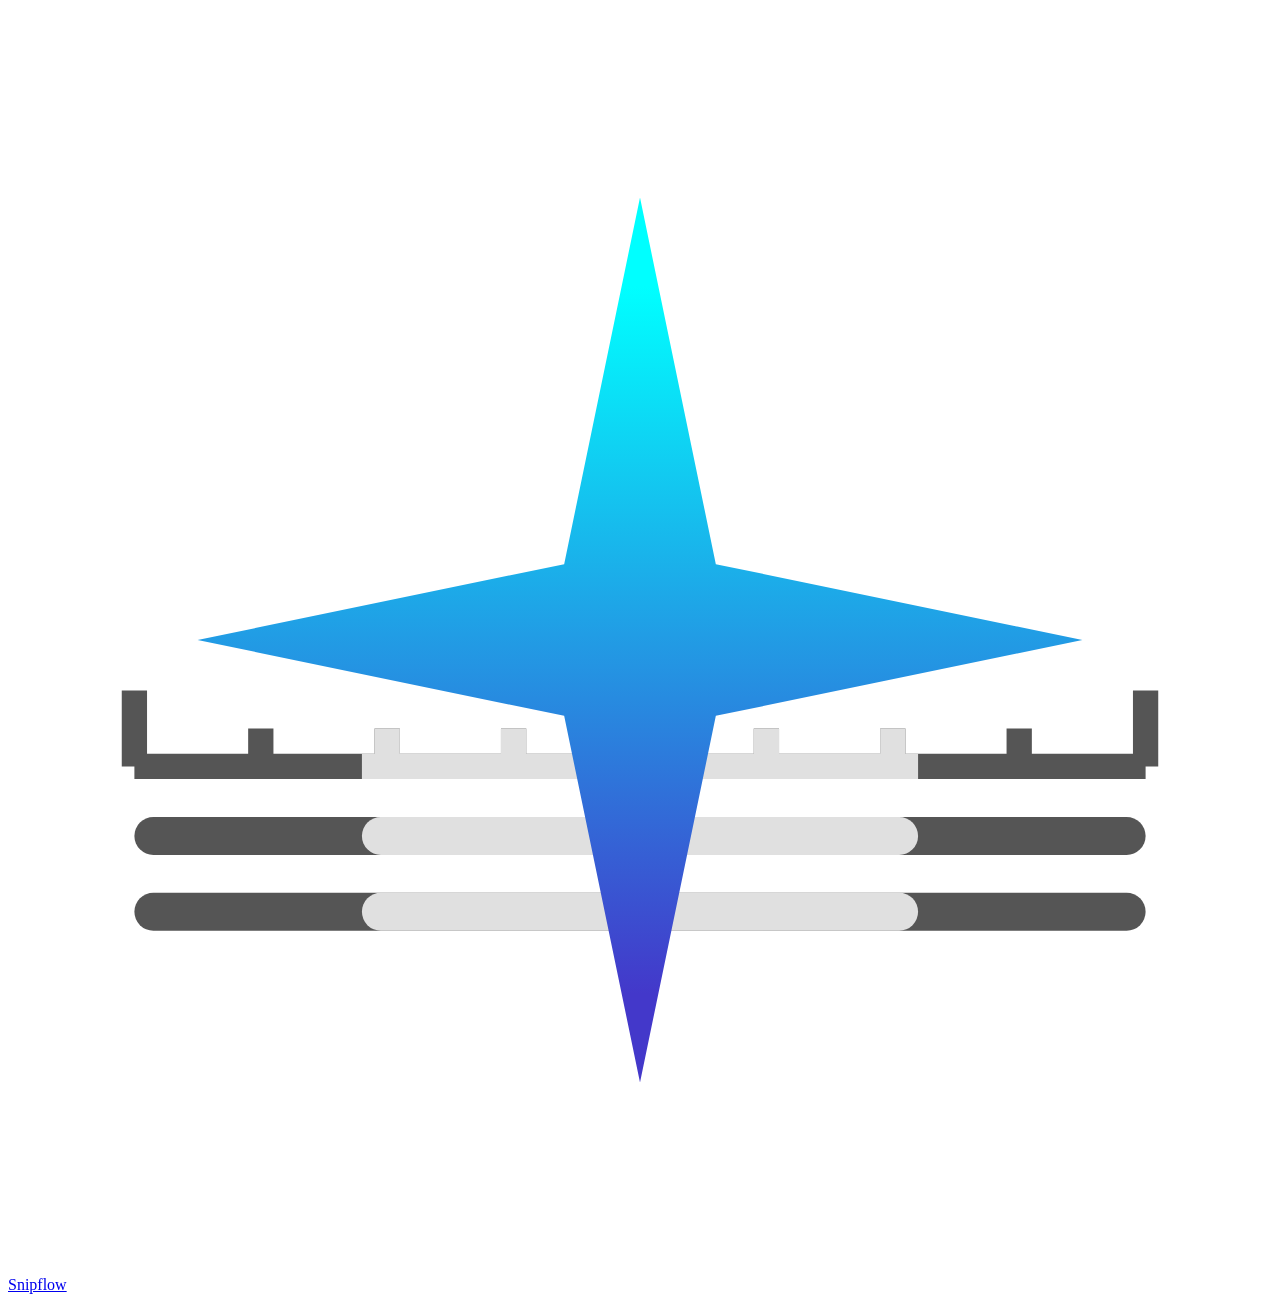
==== index.html @ 34fd1cf5 "Add index landing page, implement drag-and-drop and tab-switching logic" ====
<!DOCTYPE html>
<html lang="en">
<head>
    <meta charset="UTF-8">
    <meta name="viewport" content="width=device-width, initial-scale=1.0">
    <title>SnipFlow - Automated Video Highlights</title>
    <link href="https://fonts.googleapis.com/css2?family=Plus+Jakarta+Sans:wght@400;500;600;700;800&display=swap" rel="stylesheet">
    <link rel="stylesheet" href="style.css">
</head>
<body>
    <div class="grid-bg"></div>
    
    <nav>
        <a href="index.html" class="logo">
            <svg viewBox="0 0 100 100" fill="none" xmlns="http://www.w3.org/2000/svg">
                <defs>
                    <linearGradient id="snipflow-grad" x1="50%" y1="10%" x2="50%" y2="90%">
                        <stop offset="0%" stop-color="#00FFFF" />
                        <stop offset="100%" stop-color="#4338CA" />
                    </linearGradient>
                </defs>
                
                <path d="M10 60h80 M10 60v-6 M20 60v-3 M30 60v-3 M40 60v-3 M50 60v-6 M60 60v-3 M70 60v-3 M80 60v-3 M90 60v-6" stroke="#555" stroke-width="2"/>
                <rect x="10" y="64" width="80" height="3" rx="1.5" fill="#555"/>
                <rect x="10" y="70" width="80" height="3" rx="1.5" fill="#555"/>
                
                <path d="M28 60h44 M30 60v-3 M40 60v-3 M50 60v-6 M60 60v-3 M70 60v-3" stroke="#e0e0e0" stroke-width="2"/>
                <rect x="28" y="64" width="44" height="3" rx="1.5" fill="#e0e0e0"/>
                <rect x="28" y="70" width="44" height="3" rx="1.5" fill="#e0e0e0"/>

                <polygon points="50,15 56,44 85,50 56,56 50,85 44,56 15,50 44,44" fill="url(#snipflow-grad)"/>
            </svg>
            Snipflow
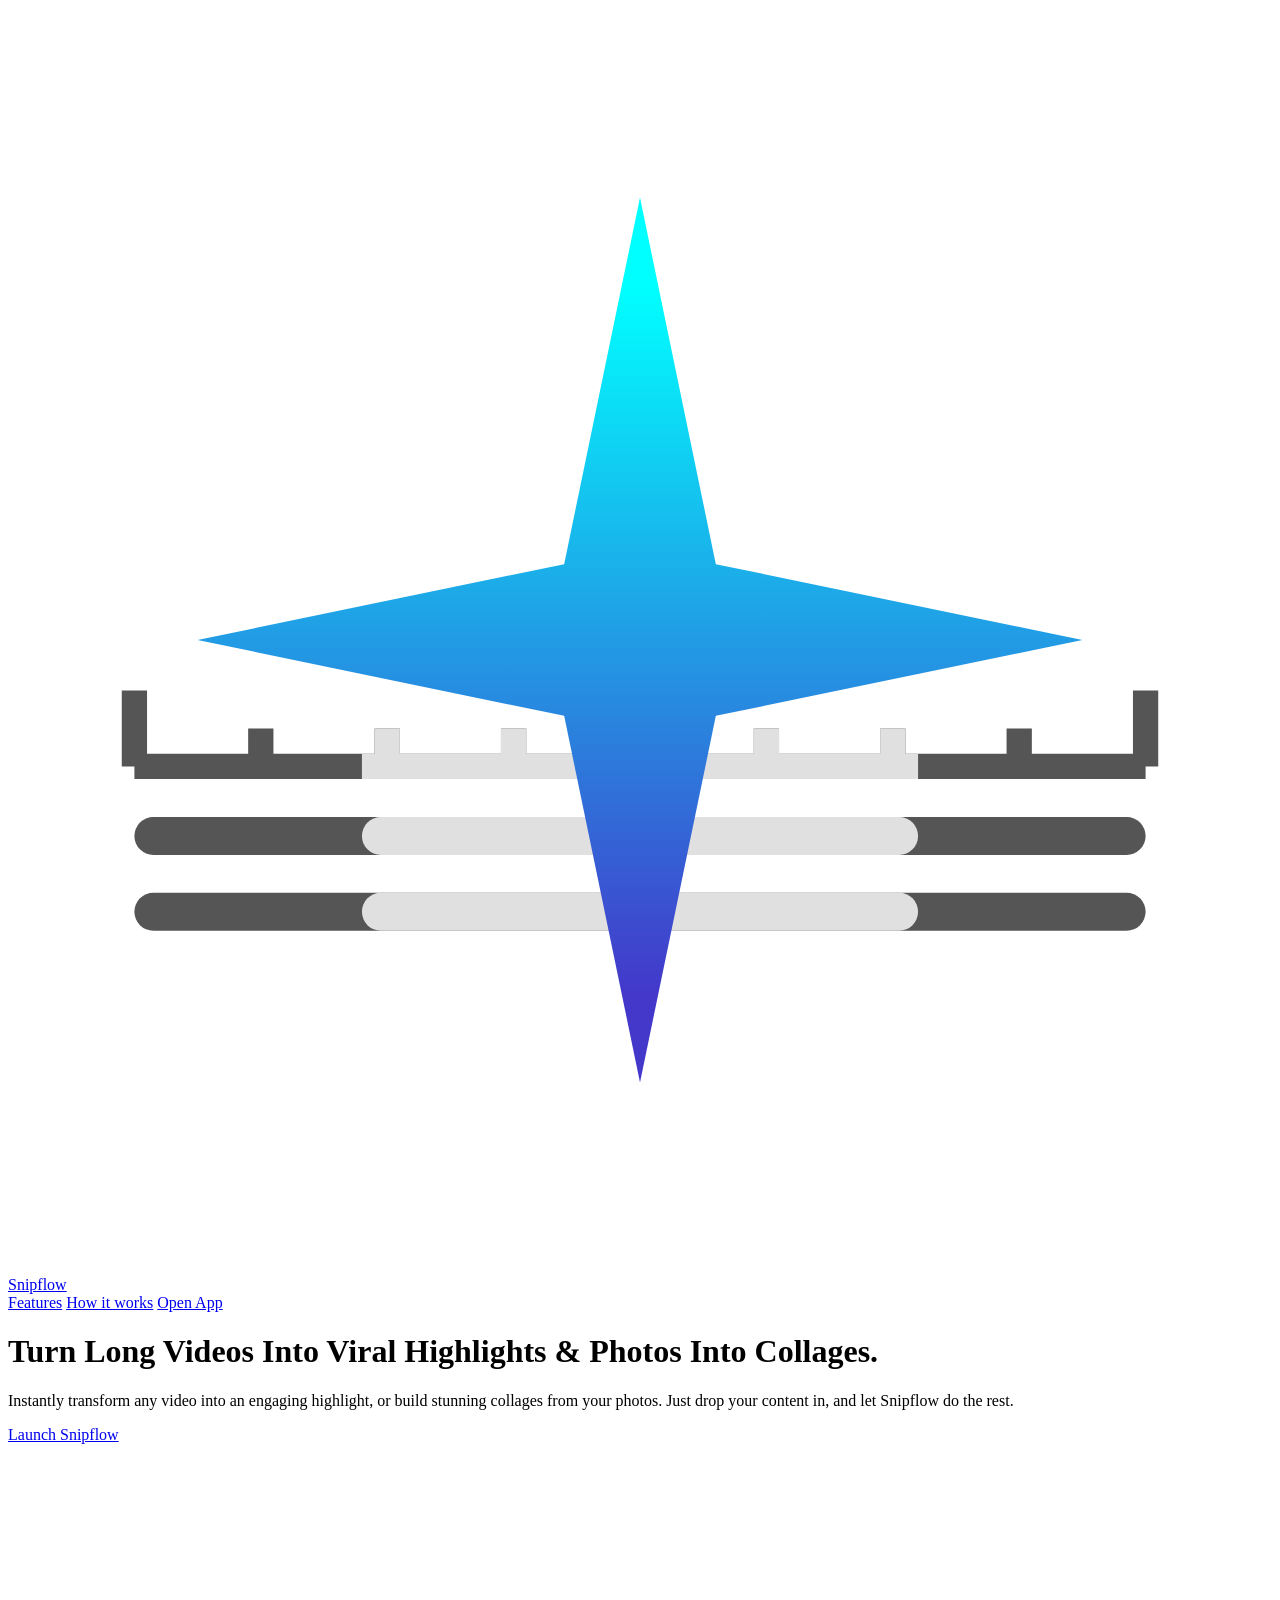
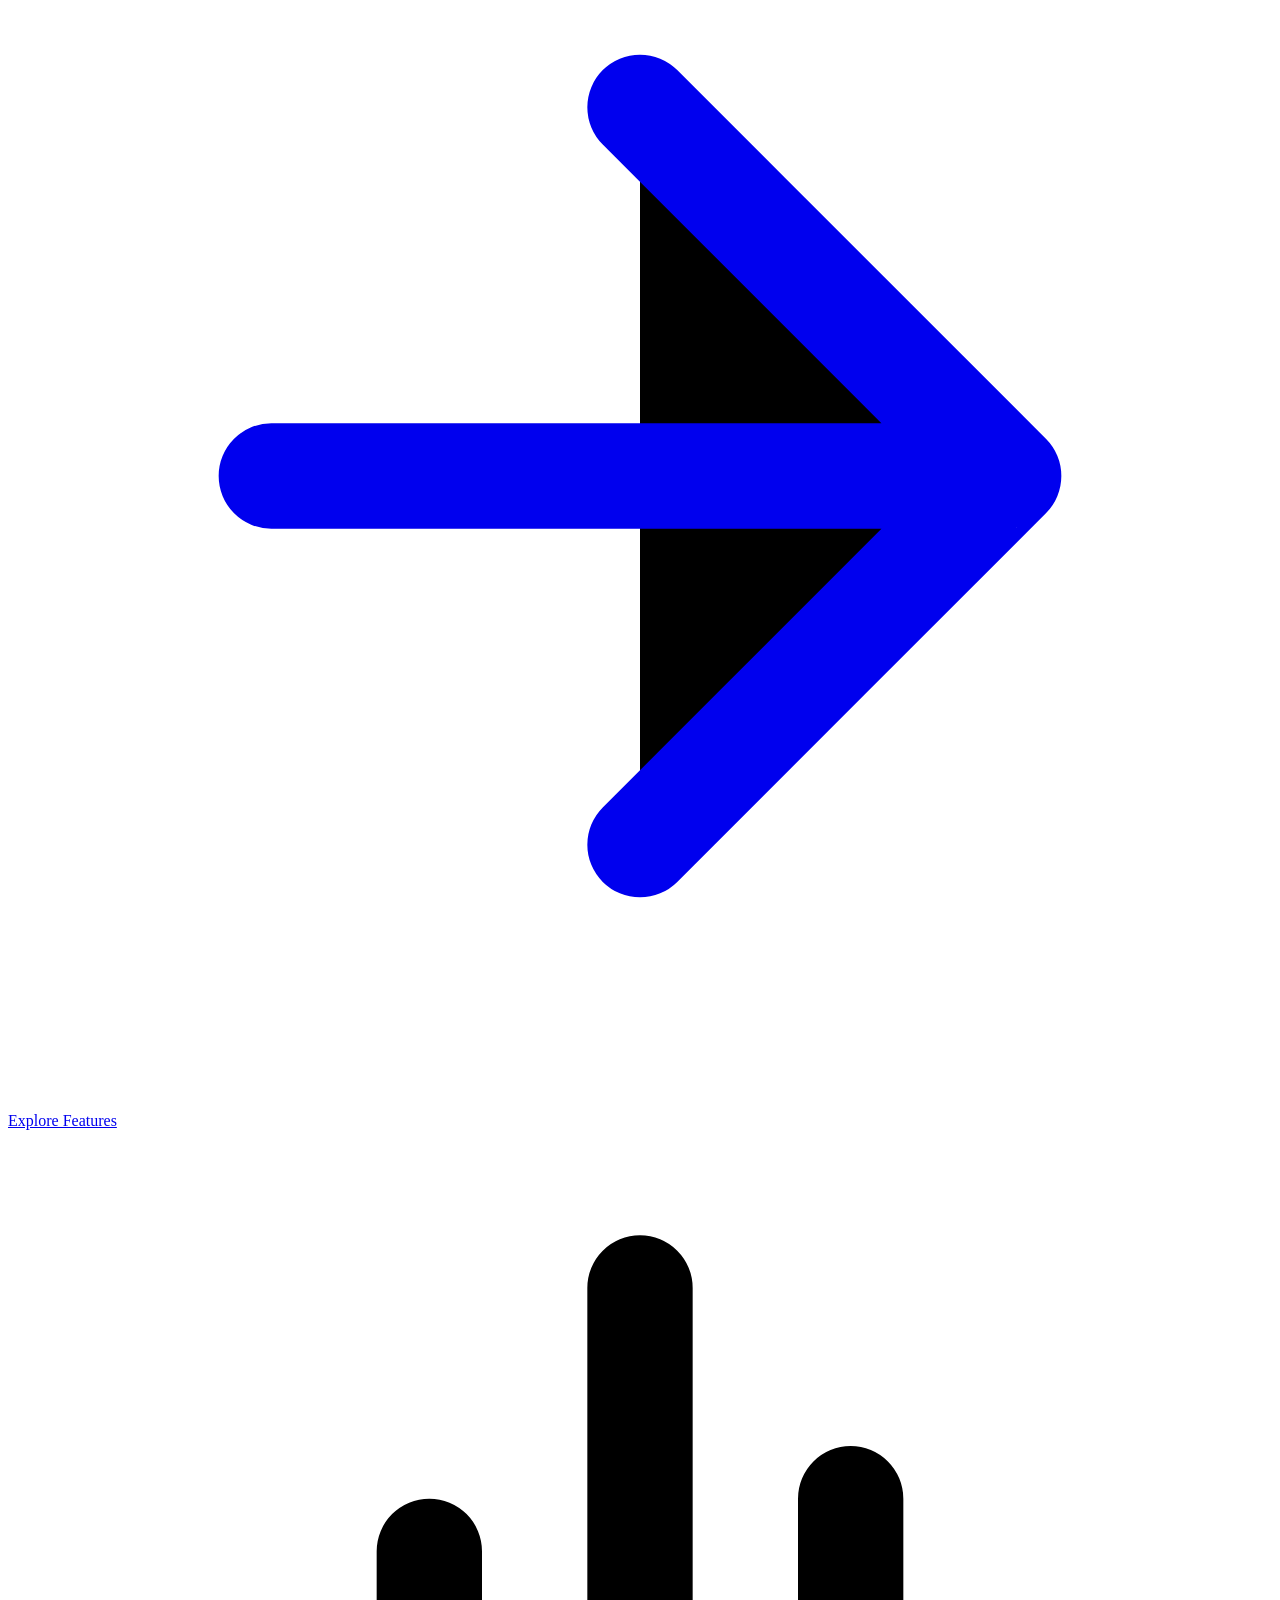
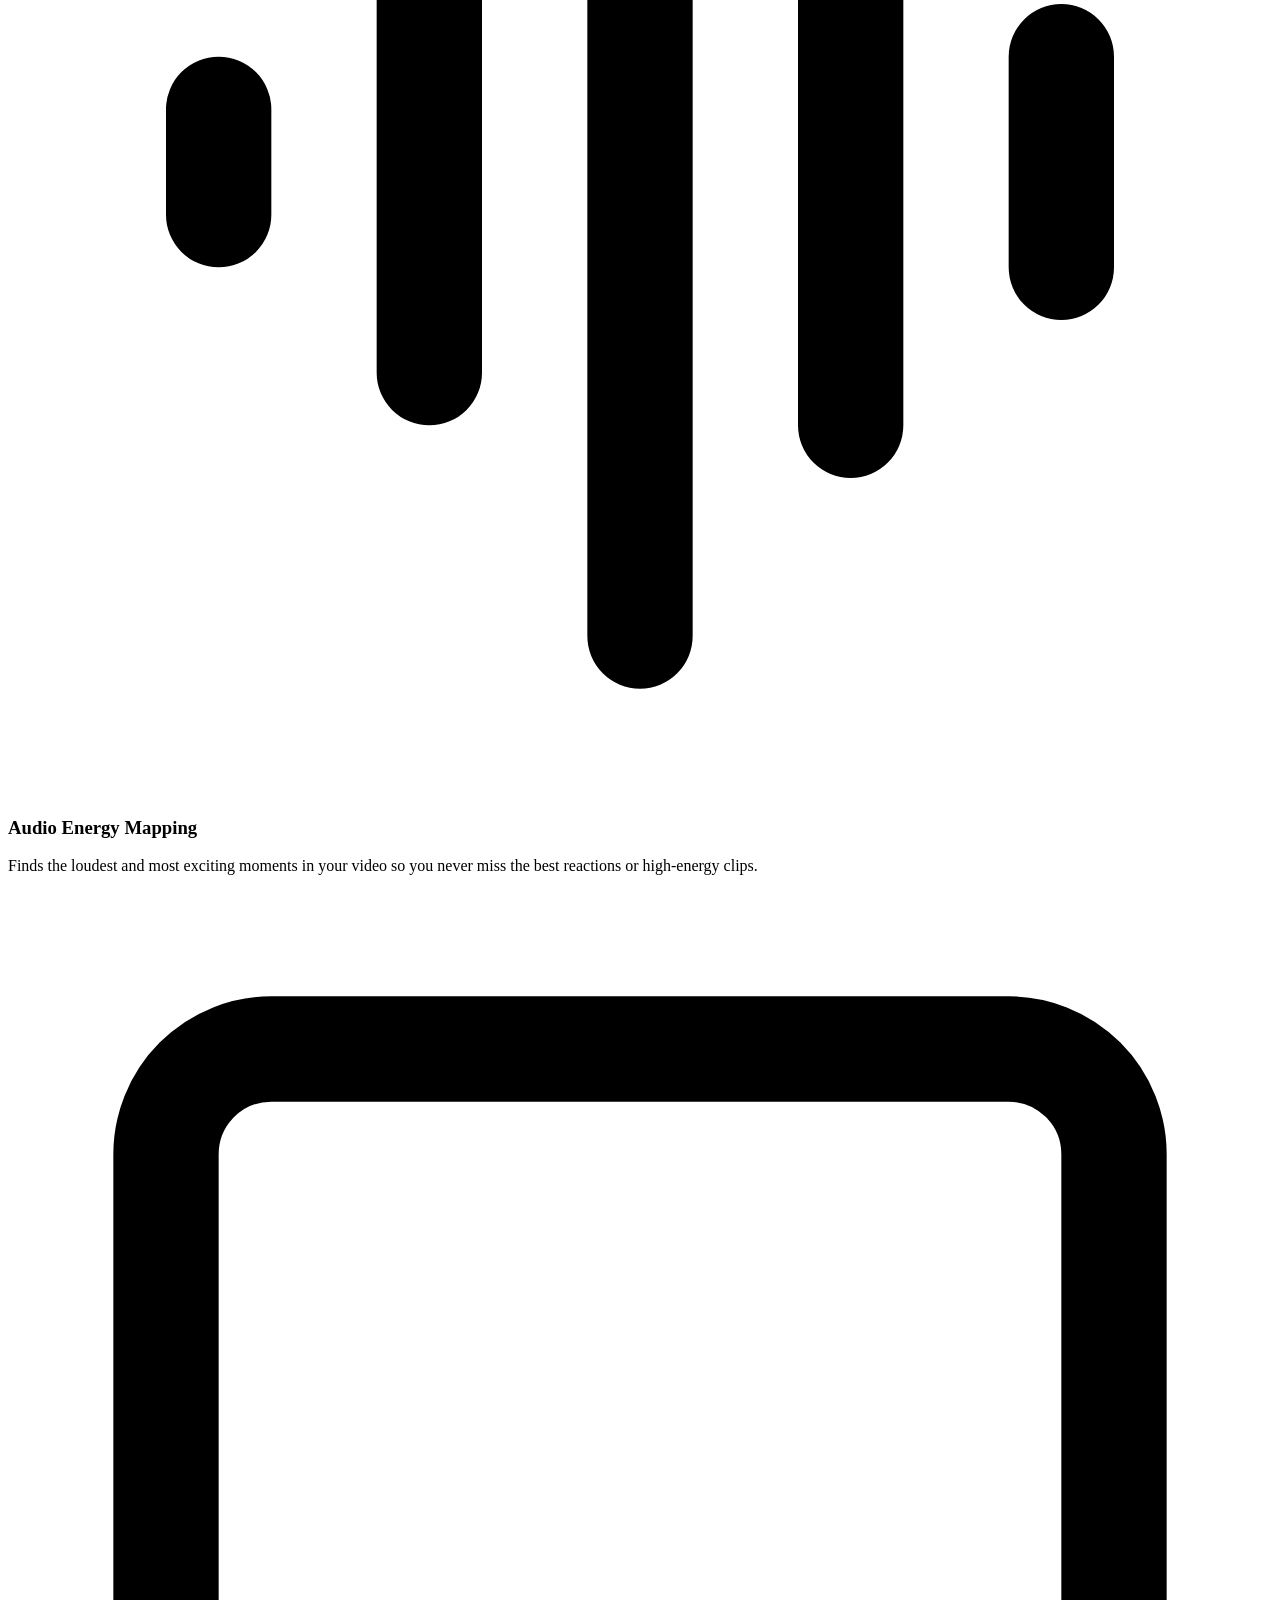
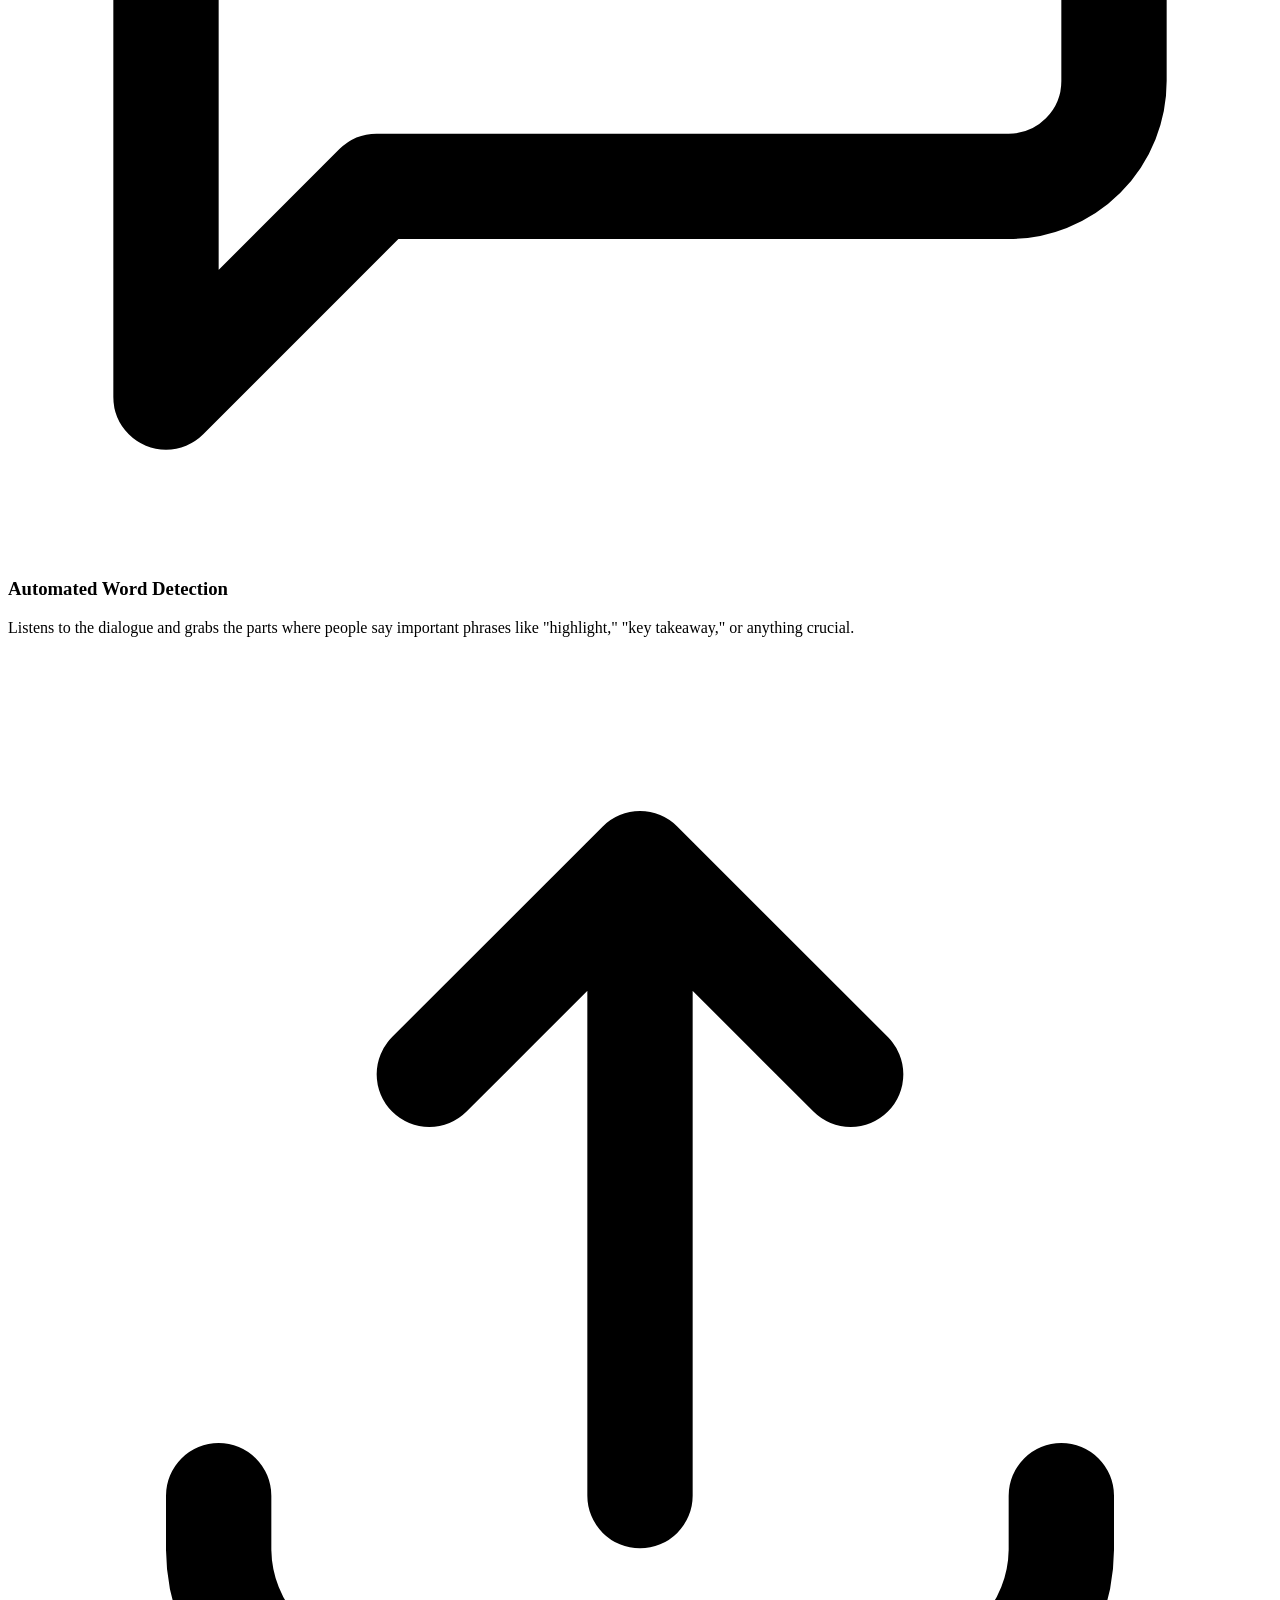
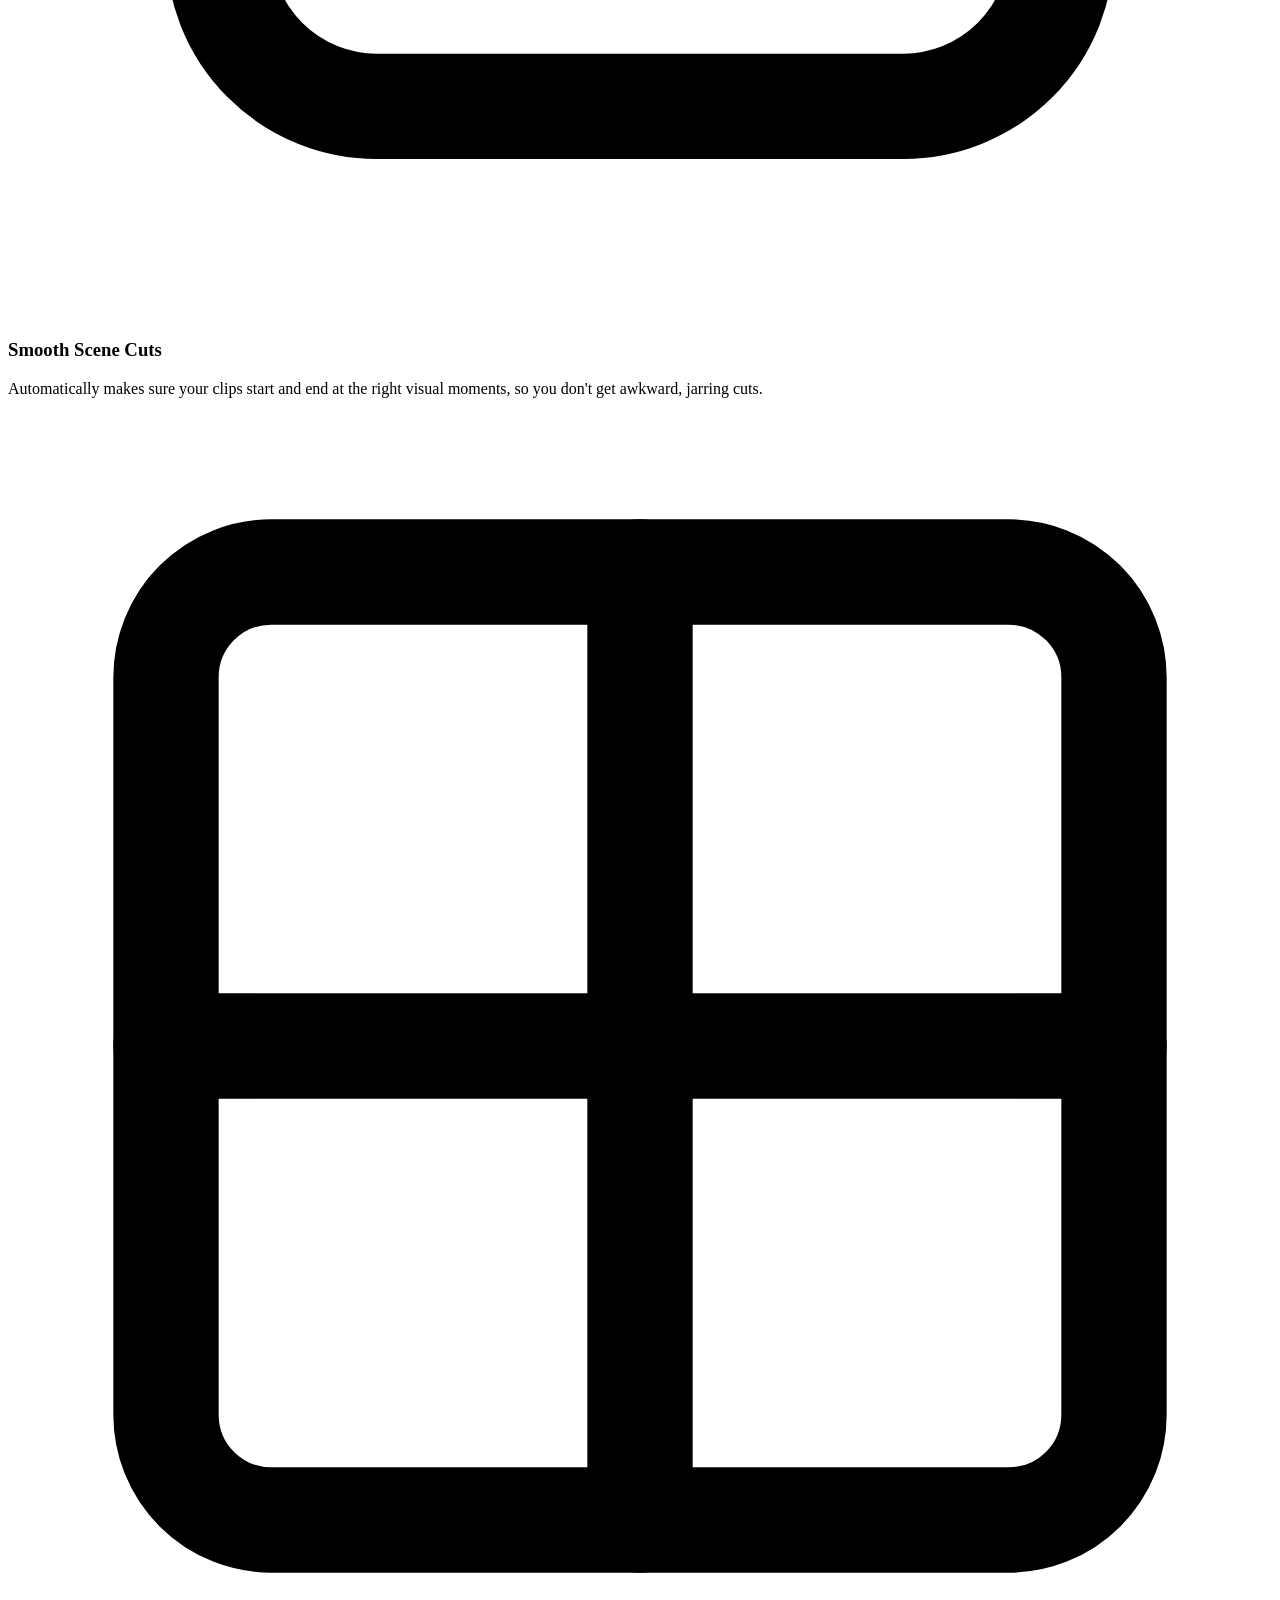
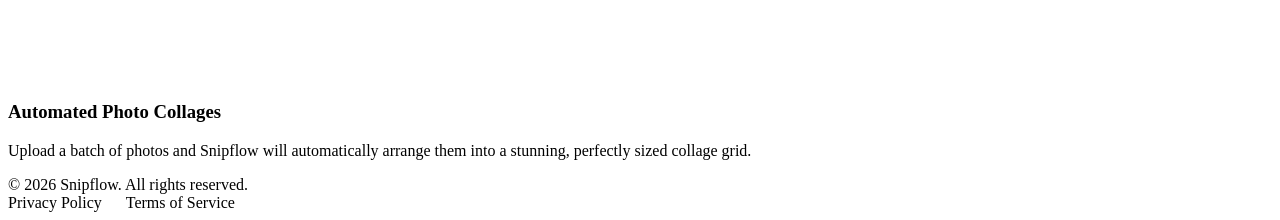
==== commit afef2f1e: "Add Snipflow landing page, hero section, and features grid" ====
--- a/index.html
+++ b/index.html
@@ -3,7 +3,7 @@
 <head>
     <meta charset="UTF-8">
     <meta name="viewport" content="width=device-width, initial-scale=1.0">
-    <title>SnipFlow - Automated Video Highlights</title>
+    <title>Snipflow - Automated Video Highlights</title>
     <link href="https://fonts.googleapis.com/css2?family=Plus+Jakarta+Sans:wght@400;500;600;700;800&display=swap" rel="stylesheet">
     <link rel="stylesheet" href="style.css">
 </head>
@@ -30,4 +30,100 @@
 
                 <polygon points="50,15 56,44 85,50 56,56 50,85 44,56 15,50 44,44" fill="url(#snipflow-grad)"/>
             </svg>
-            Snipflow+            Snipflow
+        </a>
+        <div class="nav-links">
+            <a href="#features">Features</a>
+            <a href="how-it-works.html">How it works</a>
+            <a href="app.html" class="nav-cta">Open App</a>
+        </div>
+    </nav>
+
+    <div class="hero-container">
+        
+        <h1 class="animate delay-1">Turn Long Videos Into Viral Highlights & Photos Into Collages.</h1>
+        <p class="animate delay-2">Instantly transform any video into an engaging highlight, or build stunning collages from your photos. Just drop your content in, and let Snipflow do the rest.</p>
+        
+        <div class="cta-group animate delay-3">
+            <a href="app.html" class="btn-primary">
+                Launch Snipflow
+                <svg viewBox="0 0 24 24"><path d="M5 12h14M12 5l7 7-7 7" stroke="currentColor" stroke-width="2" stroke-linecap="round" stroke-linejoin="round"/></svg>
+            </a>
+            <a href="#features" class="btn-secondary">Explore Features</a>
+        </div>
+    </div>
+
+    <section class="features" id="features">
+        <div class="features-grid">
+            <div class="feature-card animate delay-2">
+                <div class="feature-icon">
+                    <svg viewBox="0 0 24 24">
+                        <path d="M12 3v18M8 8v8M4 11v2M16 7v10M20 10v4" stroke="currentColor" stroke-width="2" stroke-linecap="round"/>
+                    </svg>
+                </div>
+                <h3>Audio Energy Mapping</h3>
+                <p>Finds the loudest and most exciting moments in your video so you never miss the best reactions or high-energy clips.</p>
+            </div>
+            
+            <div class="feature-card animate delay-3">
+                <div class="feature-icon">
+                    <svg viewBox="0 0 24 24">
+                        <path d="M21 15a2 2 0 01-2 2H7l-4 4V5a2 2 0 012-2h14a2 2 0 012 2v10z" stroke="currentColor" fill="none" stroke-width="2" stroke-linecap="round" stroke-linejoin="round"/>
+                    </svg>
+                </div>
+                <h3>Automated Word Detection</h3>
+                <p>Listens to the dialogue and grabs the parts where people say important phrases like "highlight," "key takeaway," or anything crucial.</p>
+            </div>
+            
+            <div class="feature-card animate delay-4">
+                <div class="feature-icon">
+                    <svg viewBox="0 0 24 24">
+                        <path d="M4 16v1a3 3 0 003 3h10a3 3 0 003-3v-1m-4-8l-4-4m0 0L8 8m4-4v12" stroke="currentColor" fill="none" stroke-width="2" stroke-linecap="round" stroke-linejoin="round"/>
+                    </svg>
+                </div>
+                <h3>Smooth Scene Cuts</h3>
+                <p>Automatically makes sure your clips start and end at the right visual moments, so you don't get awkward, jarring cuts.</p>
+            </div>
+            
+            <div class="feature-card animate delay-5">
+                <div class="feature-icon">
+                    <svg viewBox="0 0 24 24">
+                        <rect x="3" y="3" width="18" height="18" rx="2" ry="2" stroke="currentColor" fill="none" stroke-width="2" stroke-linecap="round" stroke-linejoin="round"/>
+                        <line x1="3" y1="12" x2="21" y2="12" stroke="currentColor" stroke-width="2" stroke-linecap="round" stroke-linejoin="round"/>
+                        <line x1="12" y1="3" x2="12" y2="21" stroke="currentColor" stroke-width="2" stroke-linecap="round" stroke-linejoin="round"/>
+                    </svg>
+                </div>
+                <h3>Automated Photo Collages</h3>
+                <p>Upload a batch of photos and Snipflow will automatically arrange them into a stunning, perfectly sized collage grid.</p>
+            </div>
+        </div>
+    </section>
+
+
+    <footer>
+        <div>&copy; 2026 Snipflow. All rights reserved.</div>
+        <div style="display: flex; gap: 1.5rem;">
+            <a href="#" style="color: inherit; text-decoration: none;">Privacy Policy</a>
+            <a href="#" style="color: inherit; text-decoration: none;">Terms of Service</a>
+        </div>
+    </footer>
+    <script>
+        document.addEventListener('DOMContentLoaded', () => {
+            const launchBtn = document.querySelector('.btn-primary');
+            
+            if (launchBtn) {
+                launchBtn.addEventListener('click', (e) => {
+
+                    if (launchBtn.getAttribute('href') === 'app.html') {
+                        e.preventDefault();
+                        
+                        document.body.classList.add('page-transitioning');
+                        
+                        setTimeout(() => {
+                            window.location.href = launchBtn.getAttribute('href');
+                        }, 450);
+                    }
+                });
+            }
+        });
+    </script>
